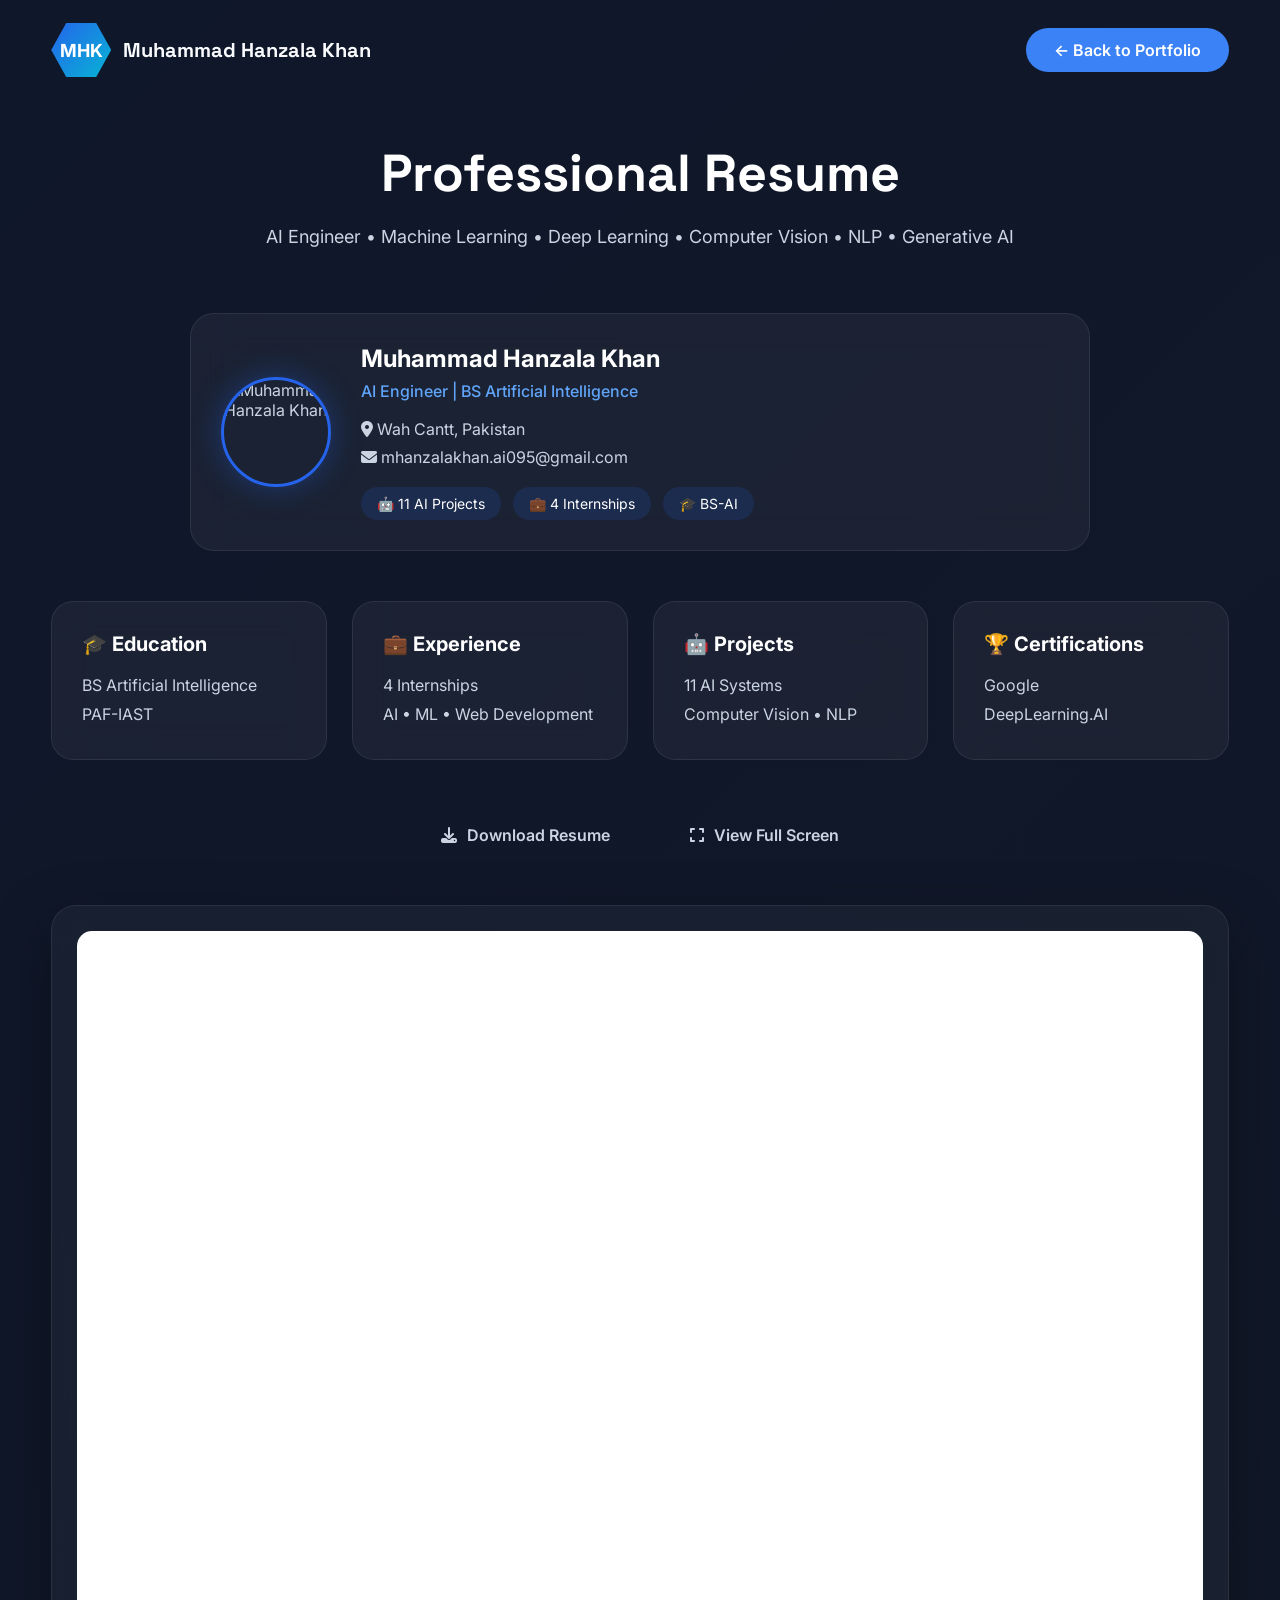
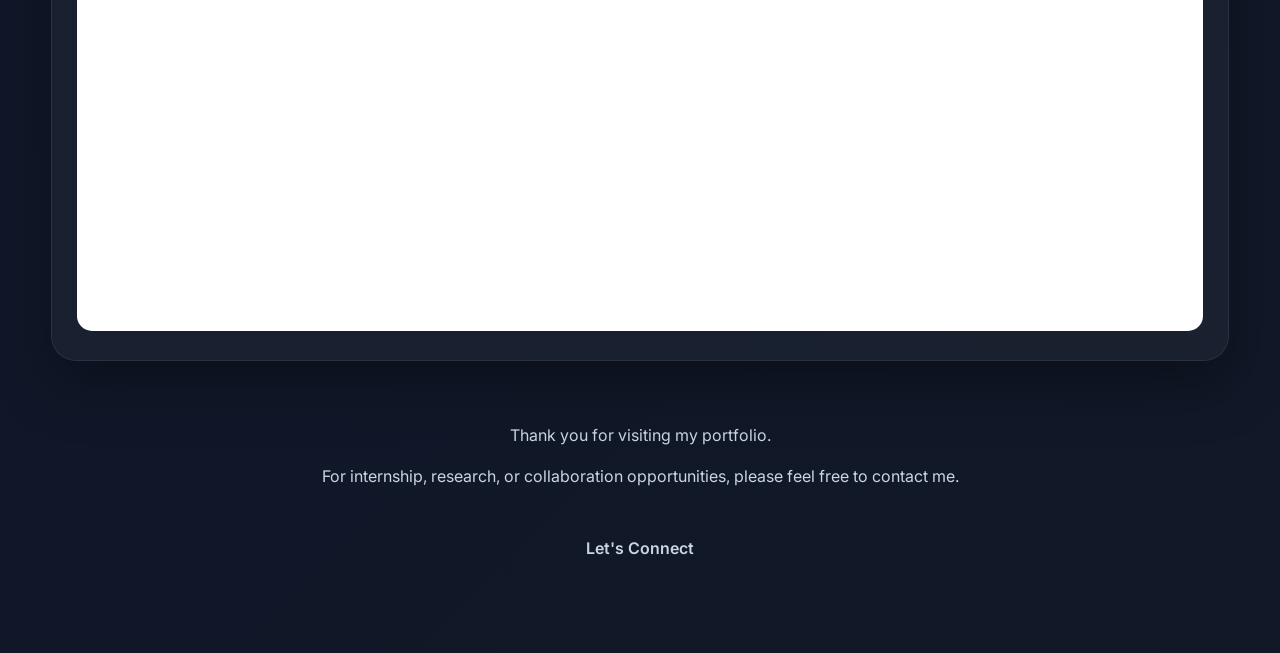
==== pages/resume.html @ 5a0ff69d "Complete professional resume page and portfolio polish" ====
<!DOCTYPE html>
<html lang="en">

<head>

<meta charset="UTF-8">

<meta name="viewport" content="width=device-width, initial-scale=1.0">

<title>Resume | Muhammad Hanzala Khan</title>

<link rel="preconnect" href="https://fonts.googleapis.com">

<link rel="preconnect" href="https://fonts.gstatic.com" crossorigin>

<link href="https://fonts.googleapis.com/css2?family=Inter:wght@300;400;500;600;700&family=Space+Grotesk:wght@400;500;600;700&display=swap" rel="stylesheet">

<link rel="stylesheet"
href="https://cdnjs.cloudflare.com/ajax/libs/font-awesome/6.7.2/css/all.min.css">

<link rel="stylesheet" href="../css/style.css">

<link rel="stylesheet" href="../css/navbar.css">

<link rel="stylesheet" href="../css/resume.css">

</head>

<body>

<header class="header">

<div class="container">

<nav class="navbar">

<a href="../index.html" class="logo">

<div class="logo-icon">

<span>MHK</span>

</div>

<div class="logo-text">

Muhammad Hanzala Khan

</div>

</a>

<a href="../index.html" class="resume-btn">

← Back to Portfolio

</a>

</nav>

</div>

</header>

<section class="resume-page">

<div class="container">

<div class="resume-header">

<h1>

Professional Resume

</h1>

<p>

AI Engineer • Machine Learning • Deep Learning • Computer Vision • NLP • Generative AI

</p>

</div>
<div class="resume-profile">

    <img src="../assets/image/profile.png" alt="Muhammad Hanzala Khan">

    <div>

        <h2>Muhammad Hanzala Khan</h2>

        <h4>AI Engineer | BS Artificial Intelligence</h4>

        <p>
            <i class="fa-solid fa-location-dot"></i>
            Wah Cantt, Pakistan
        </p>

        <p>
            <i class="fa-solid fa-envelope"></i>
            mhanzalakhan.ai095@gmail.com
        </p>

        <div class="resume-badges">

            <span>🤖 11 AI Projects</span>

            <span>💼 4 Internships</span>

            <span>🎓 BS-AI</span>

        </div>

    </div>

</div>
<div class="resume-summary">

<div class="summary-card">

<div class="summary-item">

<h3>🎓 Education</h3>

<p>

BS Artificial Intelligence

<br>

PAF-IAST

</p>

</div>

<div class="summary-item">

<h3>💼 Experience</h3>

<p>

4 Internships

<br>

AI • ML • Web Development

</p>

</div>

<div class="summary-item">

<h3>🤖 Projects</h3>

<p>

11 AI Systems

<br>

Computer Vision • NLP

</p>

</div>

<div class="summary-item">

<h3>🏆 Certifications</h3>

<p>

Google

<br>

DeepLearning.AI

</p>

</div>

</div>

</div>

<div class="resume-actions">

<a

href="../assets/resume/Muhammad_Hanzala_Khan_Resume.pdf"

target="_blank"

class="primary-btn">

<i class="fa-solid fa-download"></i>

Download Resume

</a>

<a

href="../assets/resume/Muhammad_Hanzala_Khan_Resume.pdf"

target="_blank"

class="secondary-btn">

<i class="fa-solid fa-expand"></i>

View Full Screen

</a>

</div>

<div class="resume-viewer">

<iframe

src="../assets/resume/Muhammad_Hanzala_Khan_Resume.pdf"

title="Resume Preview">

</iframe>

</div>

<div class="resume-footer">

<p>

Thank you for visiting my portfolio.

</p>

<p>

For internship, research, or collaboration opportunities,

please feel free to contact me.

</p>

<a

href="../index.html#contact"

class="primary-btn">

Let's Connect

</a>

</div>

</div>

</section>

</body>

</html>
---- css/style.css ----
@import url("variables.css");
/*==========================
BACK TO TOP
==========================*/

#topBtn{

position:fixed;

bottom:35px;

right:35px;

width:55px;

height:55px;

border:none;

border-radius:50%;

background:var(--primary-color);

color:white;

cursor:pointer;

display:none;

box-shadow:var(--box-shadow);

transition:.35s;

z-index:999;

}

#topBtn:hover{

transform:translateY(-5px);

}

#topBtn.show{

display:block;

}
/*=========================
        RESET
==========================*/

*{
margin:0;
padding:0;
box-sizing:border-box;
scroll-behavior:smooth;
}

html{

scroll-behavior:smooth;

}

body{

background:var(--background);

color:var(--text-color);

font-family:var(--body-font);

overflow-x:hidden;

}

/*=========================
      GLOBAL
==========================*/

.container{

width:min(1300px,92%);

margin:auto;

}

section{

padding:120px 0;

}

img{

display:block;

max-width:100%;

}

a{

text-decoration:none;

color:inherit;

}

ul{

list-style:none;

}

button{

cursor:pointer;

font-family:inherit;

}
/*==========================
SCROLL PROGRESS BAR
==========================*/

#progress-bar{

position:fixed;

top:0;

left:0;

height:4px;

width:0;

background:linear-gradient(90deg,#2563EB,#38BDF8);

z-index:9999;

transition:.15s;

}
---- css/navbar.css ----
/* ===========================
   NAVBAR
=========================== */

.header{

position:fixed;

top:0;

left:0;

width:100%;

z-index:999;

padding:20px 0;

transition:var(--transition);

}

.navbar{

display:flex;

justify-content:space-between;

align-items:center;

}

.logo{

display:flex;

align-items:center;

gap:12px;

}

.logo-icon{

width:60px;

height:60px;

background:linear-gradient(
135deg,
#2563EB,
#06B6D4
);

display:flex;

justify-content:center;

align-items:center;

clip-path:polygon(
25% 5%,
75% 5%,
100% 50%,
75% 95%,
25% 95%,
0% 50%
);

color:white;

font-weight:700;

font-size:18px;

box-shadow:0 0 25px rgba(59,130,246,.35);

transition:.4s ease;

}

.logo:hover .logo-icon{

transform:rotate(8deg) scale(1.08);

box-shadow:0 0 45px rgba(59,130,246,.55);

}

.logo-text{

font-size:20px;

font-weight:700;

color:var(--heading-color);

font-family:var(--heading-font);

}

.nav-links{

display:flex;

gap:35px;

}

.nav-links a{

position:relative;

font-weight:500;

color:var(--text-color);

transition:.35s;

}

.nav-links a::after{

content:"";

position:absolute;

left:0;

bottom:-8px;

width:0;

height:2px;

background:var(--primary-color);

transition:.35s;

}

.nav-links a:hover{

color:white;

}

.nav-links a:hover::after{

width:100%;

}
.nav-links a.active{

color:white;

}

.nav-links a.active::after{

width:100%;

}

.resume-btn{

padding:12px 28px;

background:var(--primary-color);

color:white;

border-radius:50px;

transition:var(--transition);

font-weight:600;

}

.resume-btn:hover{

transform:translateY(-3px);

box-shadow:var(--box-shadow);

}

.menu-btn{

display:none;

font-size:28px;

color:white;

cursor:pointer;

}
/*==============================
      SCROLLED NAVBAR
==============================*/

.header.scrolled{

background:rgba(11,17,32,.75);

backdrop-filter:blur(14px);

-webkit-backdrop-filter:blur(14px);

border-bottom:1px solid rgba(255,255,255,.08);

box-shadow:0 10px 35px rgba(0,0,0,.25);

padding:14px 0;

}
---- css/resume.css ----
/*========================================
            RESUME PAGE
========================================*/

.resume-page{

padding:140px 0 80px;

min-height:100vh;

background:linear-gradient(135deg,#0F172A,#111827);

}

/*========================================
            HEADER
========================================*/

.resume-header{

text-align:center;

margin-bottom:60px;

}

.resume-header h1{

font-size:52px;

font-family:"Space Grotesk",sans-serif;

margin-bottom:15px;

color:white;

}

.resume-header p{

font-size:18px;

color:#CBD5E1;

max-width:850px;

margin:auto;

line-height:1.8;

}

/*========================================
          SUMMARY CARD
========================================*/

.summary-card{

display:grid;

grid-template-columns:repeat(4,1fr);

gap:25px;

margin-bottom:50px;

}

.summary-item{

padding:30px;

border-radius:22px;

background:rgba(255,255,255,.05);

backdrop-filter:blur(18px);

border:1px solid rgba(255,255,255,.08);

transition:.35s;

}

.summary-item:hover{

transform:translateY(-8px);

border-color:#2563EB;

}

.summary-item h3{

margin-bottom:15px;

color:white;

font-size:20px;

}

.summary-item p{

color:#CBD5E1;

line-height:1.8;

}

/*========================================
          PROFILE CARD
========================================*/

.resume-profile{

display:flex;

align-items:center;

gap:30px;

padding:30px;

margin:0 auto 50px;

background:rgba(255,255,255,.05);

border:1px solid rgba(255,255,255,.08);

backdrop-filter:blur(18px);

border-radius:24px;

max-width:900px;

}

.resume-profile img{

width:110px;

height:110px;

border-radius:50%;

object-fit:cover;

border:3px solid #2563EB;

box-shadow:0 0 30px rgba(37,99,235,.35);

}

.resume-profile h2{

margin-bottom:8px;

color:white;

}

.resume-profile h4{

color:#60A5FA;

margin-bottom:18px;

font-weight:500;

}

.resume-profile p{

margin-bottom:8px;

color:#CBD5E1;

}

.resume-badges{

display:flex;

gap:12px;

flex-wrap:wrap;

margin-top:20px;

}

.resume-badges span{

padding:8px 16px;

background:rgba(37,99,235,.15);

border-radius:30px;

font-size:14px;

color:white;

}

@media(max-width:768px){

.resume-profile{

flex-direction:column;

text-align:center;

}

.resume-badges{

justify-content:center;

}

}

/*========================================
         ACTION BUTTONS
========================================*/

.resume-actions{

display:flex;

justify-content:center;

gap:20px;

margin-bottom:45px;

flex-wrap:wrap;

}

.resume-actions a{

text-decoration:none;

}

/*========================================
          PDF VIEWER
========================================*/

.resume-viewer{

background:rgba(255,255,255,.04);

padding:25px;

border-radius:25px;

border:1px solid rgba(255,255,255,.08);

backdrop-filter:blur(18px);

box-shadow:0 20px 60px rgba(0,0,0,.35);

}

.resume-viewer iframe{

width:100%;

height:1000px;

border:none;

border-radius:15px;

background:white;

}

/*========================================
          FOOTER
========================================*/

.resume-footer{

margin-top:60px;

text-align:center;

}

.resume-footer p{

color:#CBD5E1;

margin-bottom:12px;

line-height:1.8;

}

.resume-footer .primary-btn{

margin-top:20px;

display:inline-flex;

align-items:center;

justify-content:center;

}

/*========================================
          BUTTON IMPROVEMENTS
========================================*/

.primary-btn,
.secondary-btn{

display:inline-flex;

align-items:center;

justify-content:center;

gap:10px;

padding:15px 30px;

border-radius:14px;

font-weight:600;

text-decoration:none;

transition:.35s;

}

.primary-btn:hover,
.secondary-btn:hover{

transform:translateY(-4px);

}

/*========================================
          RESPONSIVE
========================================*/

@media(max-width:992px){

.summary-card{

grid-template-columns:repeat(2,1fr);

}

.resume-viewer iframe{

height:800px;

}

}

@media(max-width:768px){

.resume-page{

padding:120px 0 60px;

}

.resume-header h1{

font-size:38px;

}

.resume-header p{

font-size:16px;

}

.summary-card{

grid-template-columns:1fr;

}

.resume-actions{

flex-direction:column;

align-items:center;

}

.resume-actions a{

width:100%;

max-width:340px;

}

.resume-viewer iframe{

height:650px;

}

}

@media(max-width:480px){

.resume-header h1{

font-size:30px;

}

.resume-viewer{

padding:12px;

}

.resume-viewer iframe{

height:500px;

}

}
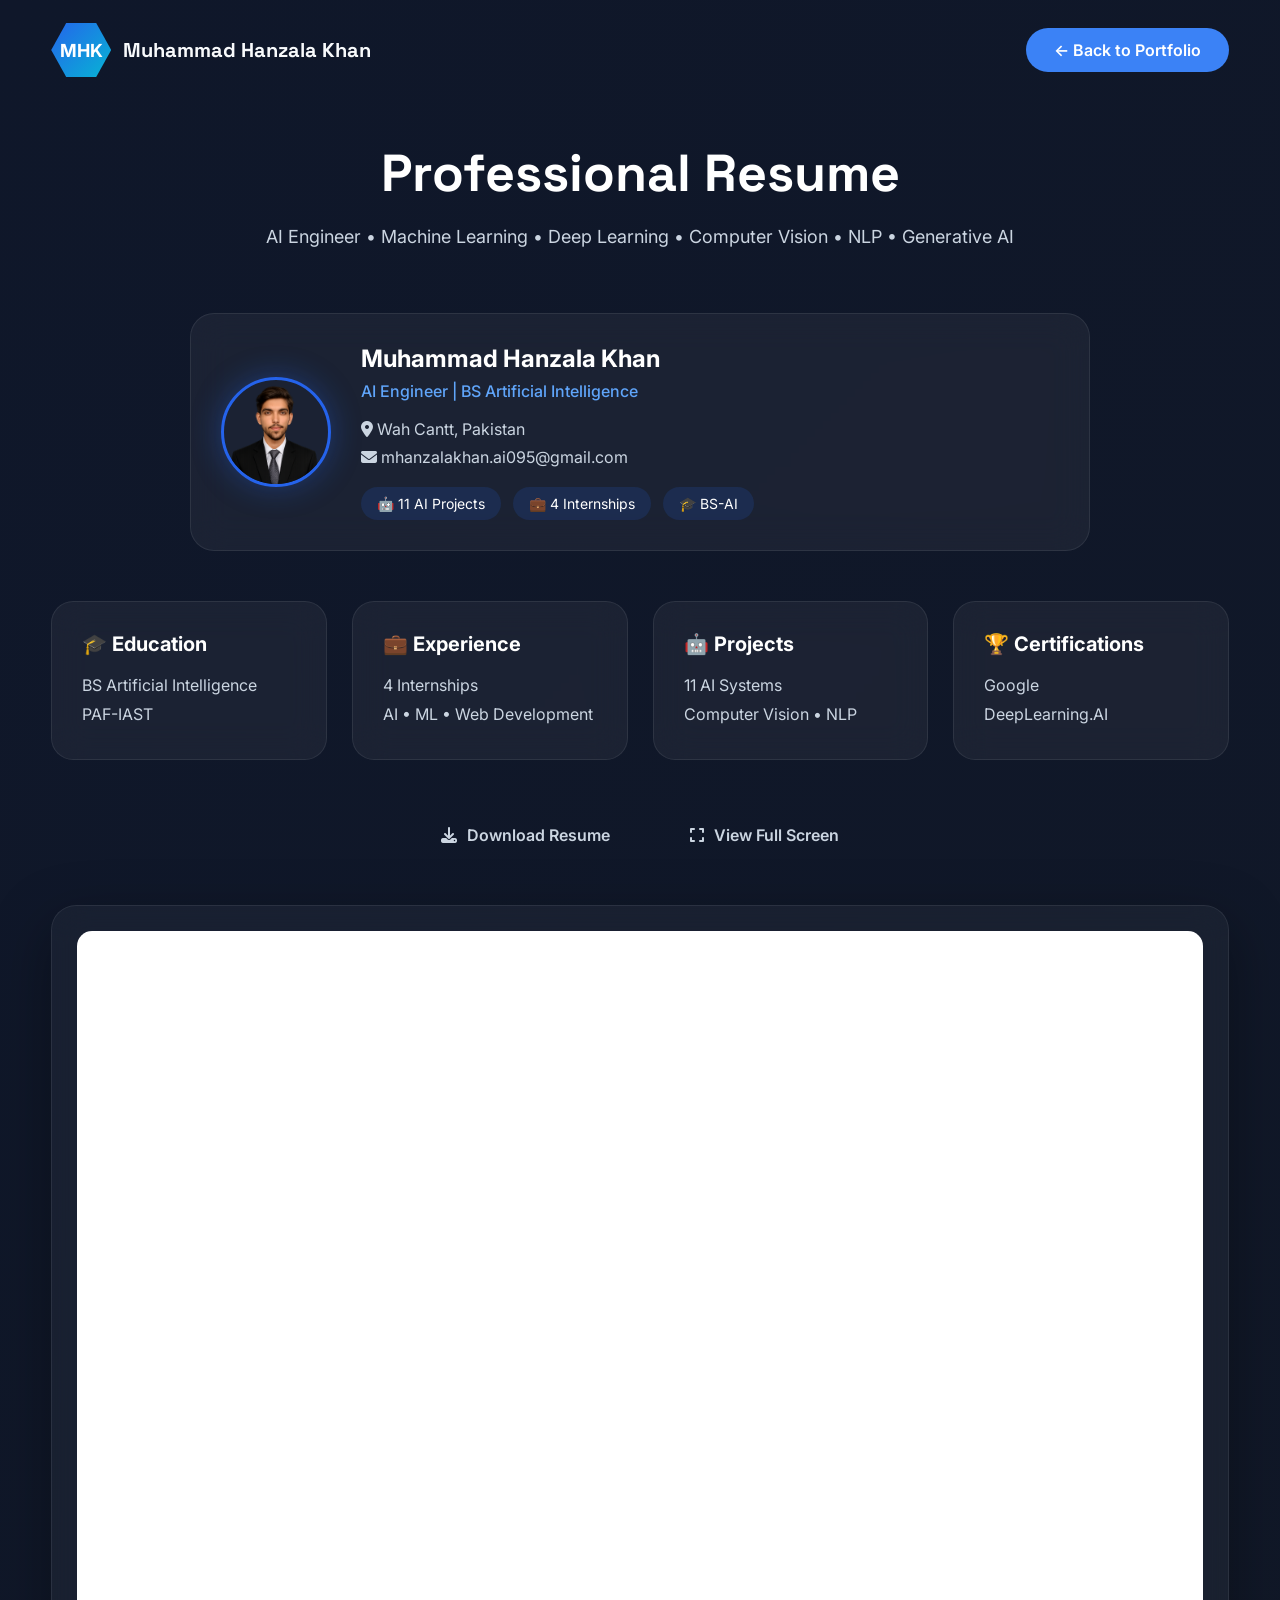
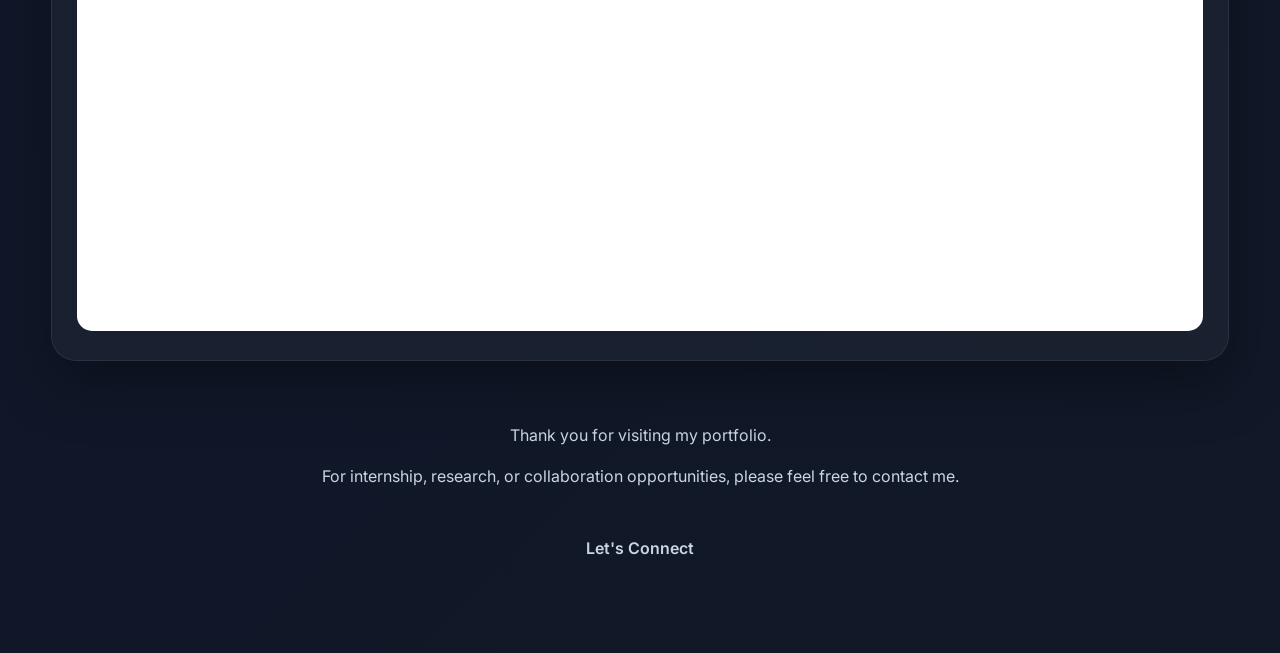
==== commit 8bfd8de2: "Fix profile image path on resume page" ====
--- a/pages/resume.html
+++ b/pages/resume.html
@@ -83,7 +83,7 @@
 </div>
 <div class="resume-profile">
 
-    <img src="../assets/image/profile.png" alt="Muhammad Hanzala Khan">
+    <img src="../assets/Image/profile.png" alt="Muhammad Hanzala Khan">
 
     <div>
 
